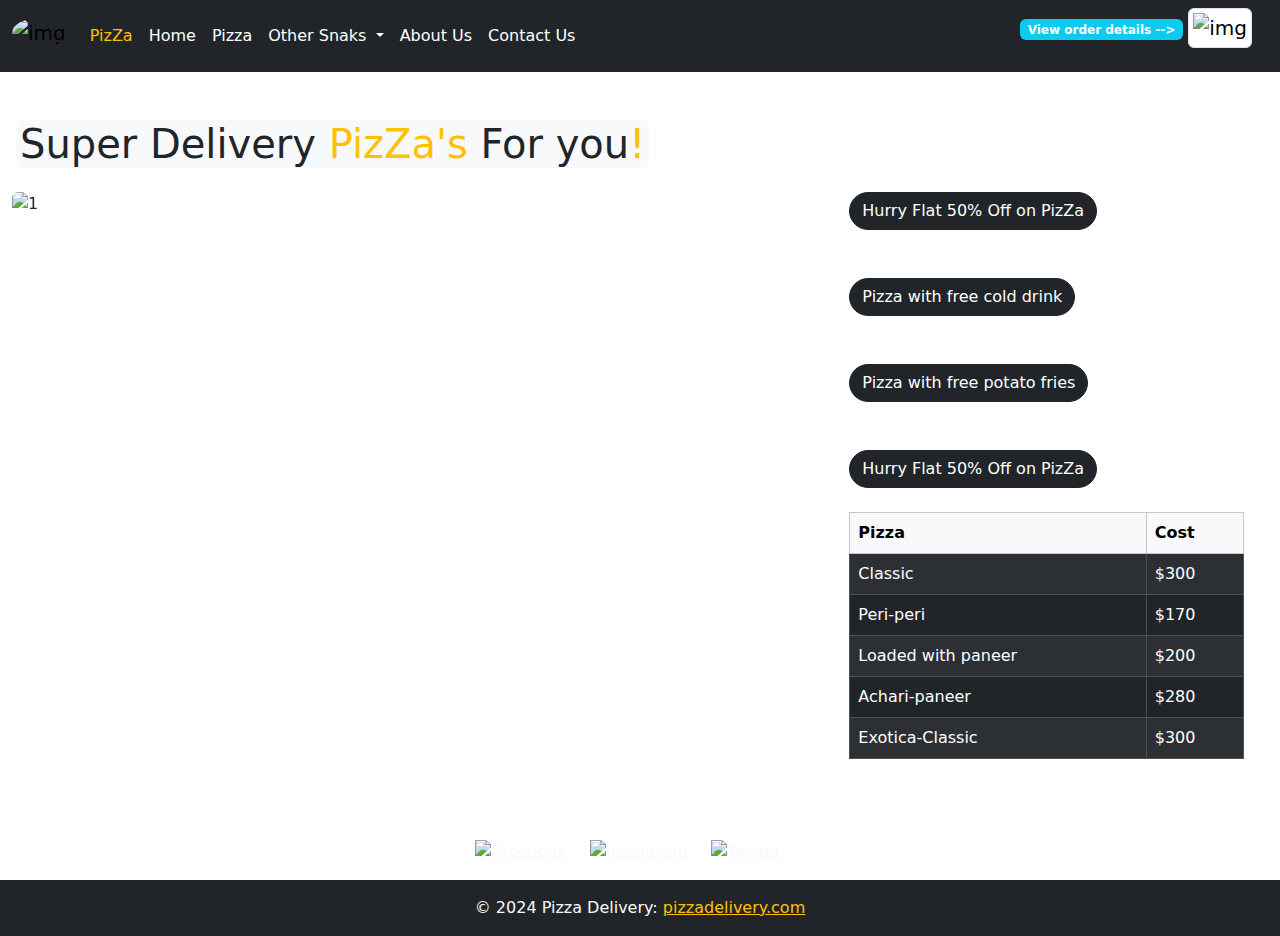
==== index.html @ 3ed24a9a "Rename pizza_delivery.html to index.html" ====
<!DOCTYPE html>
<html lang="en"> <!-- to dark bg -->
<head>
    <title>Bootstrap Example</title>
    <meta charset="utf-8">
    <meta name="viewport" content="width=device-width, initial-scale=1">
	<link href="pizza_delivery.css" rel="stylesheet">
    <link href="https://cdn.jsdelivr.net/npm/bootstrap@5.3.3/dist/css/bootstrap.min.css" rel="stylesheet" integrity="sha384-QWTKZyjpPEjISv5WaRU9OFeRpok6YctnYmDr5pNlyT2bRjXh0JMhjY6hW+ALEwIH" crossorigin="anonymous">
    <script src="https://cdn.jsdelivr.net/npm/bootstrap@5.3.3/dist/js/bootstrap.bundle.min.js" integrity="sha384-YvpcrYf0tY3lHB60NNkmXc5s9fDVZLESaAA55NDzOxhy9GkcIdslK1eN7N6jIeHz" crossorigin="anonymous"></script>
		<style>
    body {
      background-image: url('images/bg.png');
      background-size: cover; 
      background-position: center; 
      height: 400px;
    }
  </style>
</head>

<body>

	<nav class="navbar navbar-expand-lg  bg-dark d-flex justify-content-center">
  <div class="container-fluid d-flex align-items-center">
   
      <ul class="navbar-nav " >
		<li class="nav-item">
          <a class="navbar-brand" href="#">
			<img src="C:\Users\DELL\Desktop\Pizza_delivery_Web\images\p1.jpg" alt="img" 
				style="width: 50px; height: 45px; border-radius: 50%;" class="rounded-circle"></a>
        </li>
		<li class="nav-item">
          <a class="nav-link active text-warning"  href=" ">PizZa</a>
        </li>
        <li class="nav-item">
          <a class="nav-link  text-white"  href=" ">Home</a>
        </li>
        <li class="nav-item">
          <a class="nav-link text-white" href="Pizza_menus.html">Pizza</a>
        </li>
		<li class="nav-item dropdown">
          <a class="nav-link dropdown-toggle text-white" href="#" role="button" data-bs-toggle="dropdown" >
            Other Snaks
          </a>
          <ul class="dropdown-menu bg-dark">
            <li><a class="dropdown-item text-light" href="#">Hot Chocolates</a></li>
            <li><a class="dropdown-item text-light" href="#">Fries</a></li>
            <li><a class="dropdown-item text-light" href="#">Taco</a></li>
          </ul>
        </li>
        <li class="nav-item">
          <a class="nav-link text-white" href="Pizza_AboutUs.html">About Us</a>
        </li>
		<li class="nav-item">
          <a class="nav-link text-white" href="Pizza_contactUs.html">Contact Us</a>
        </li>
      </ul>
	  
	  <ul >
		<li class="nav-item  float-end">
			<span class="badge bg-info"> View order details -->  </span>
			    <a class="navbar-brand" href="#" data-bs-toggle="collapse" data-bs-target="#progressBar">
        <img src="images/Delivery_bike.jpg" alt="img" style="width: 50px; height: 35px;" class="img-thumbnail">
    </a>

    <div id="progressBar" class="collapse mt-3">
        <div class="progress">
            <div class="progress-bar progress-bar-striped progress-bar-animated bg-warning text-dark" style="width:75%;">5min away</div>
        </div>
    </div>

        </li>
	  </ul>
    </div>
</nav>

	
	<h1 class="float-start mt-5 ms-3 bg-light rounded ps-1 pe-1"> Super Delivery <span class="text-warning">PizZa's</span> For you<span class="text-warning">!</span></h1>
	
	<div class="row d-flex container-fluid float-start mt-3">
		<div class="col-8 container mb-3">
			<div id="Idside" class="carousel slide" data-bs-ride="carousel">
				<div class="carousel-indicators">
				   <button type="button" data-bs-target="#Idside" data-bs-slide-to="0" class="active"></button>
				   <button type="button" data-bs-target="#Idside" data-bs-slide-to="1" ></button>
				   <button type="button" data-bs-target="#Idside" data-bs-slide-to="2" ></button>
				</div>  
	
				<div class="carousel-inner">
						<div class="carousel-item active">
							<img src="C:\Users\DELL\Desktop\Pizza_delivery_Web\images\p2.jpg" class="d-block w-100 rounded" alt="1">
						</div>
					
						<div class="carousel-item">
							<img src="C:\Users\DELL\Desktop\Pizza_delivery_Web\images\p3.jpg" class="d-block w-100" alt="1">
						</div>
					
						<div class="carousel-item">
							<img src="C:\Users\DELL\Desktop\Pizza_delivery_Web\images\p1.jpg" class="d-block w-100" alt="1">
						</div>
				</div>
		
					<button class="carousel-control-prev" type="button" data-bs-target="#Idside" data-bs-slide="prev">
					<span class="carousel-control-prev-icon"></span>
					
					<button class="carousel-control-next" type="button" data-bs-target="#Idside" data-bs-slide="next">
					<span class="carousel-control-next-icon"></span>
		
			</div>
		</div>
		
		<div class="col-4">
			<div>
				<a href="#data" data-bs-toggle="collapse" class="btn btn-dark rounded-pill" style="white-space: nowrap;">Hurry Flat 50% Off on PizZa</a>
					<div id="data" class="collapse"><br>
						<a  href="#">
						<img src="C:\Users\DELL\Desktop\Pizza_delivery_Web\images\p2.jpg"  alt="img" 
							style="width: 60px; height: 35px;" class="rounded"></a>
						<p style="white-space: nowrap;">Pepperoni PizZa is the quintessential American fevorite... </p>
						<a  href="#">
						<button type="button" class=" btn btn-warning">Order now</button></a>	
					</div>
			</div><br><br>
				
						<div>
				<a href="#data1" data-bs-toggle="collapse" class="btn btn-dark rounded-pill" style="white-space: nowrap;">Pizza with free cold drink</a>
					<div id="data1" class="collapse"><br>
						<a  href="#">
						<img src="C:\Users\DELL\Desktop\Pizza_delivery_Web\images\p3.jpg" alt="img" 
							style="width: 60px; height: 35px;" class="rounded"></a>
						<p style="white-space: nowrap;">Veggie pizza, Loaded with veggie... </p>
						<a  href="#">
						<button type="button" class=" btn btn-warning">Order now</button></a>	
					</div>
			</div><br><br>
			
						<div>
				<a href="#data2" data-bs-toggle="collapse" class="btn btn-dark rounded-pill" style="white-space: nowrap;">Pizza with free potato fries</a>
					<div id="data2" class="collapse"><br>
						<a  href="#">
						<img src="C:\Users\DELL\Desktop\Pizza_delivery_Web\images\p1.jpg" alt="img" 
							style="width: 60px; height: 35px;" class="rounded"></a>
						<p style="white-space: nowrap;">Achari-onion pizza, Loaded with onion slices... </p>
						<a  href="#">
						<button type="button" class=" btn btn-warning">Order now</button></a>	
					</div>
			</div><br><br>	
			
			<div >
				<a href="#data3" data-bs-toggle="collapse" class="btn btn-dark rounded-pill" style="white-space: nowrap;">Hurry Flat 50% Off on PizZa</a>
					<div id="data3" class="collapse show"><br>
						<table class="table table-xxl table-dark table-bordered table-responsive table-striped " style="white-space: nowrap;">
							<thead>
								<tr class="table-light">
									<th> Pizza </th>
									<th> Cost </th>
									</tr>
							</thead>
							
							<tbody>
								<tr>
									<td> Classic </td>
									<td> $300 </td>
								</tr>
								
								<tr>
									<td> Peri-peri </td>
									<td> $170 </td>
								</tr>
								
								<tr>
									<td> Loaded with paneer </td>
									<td> $200 </td>
								</tr>
								
								<tr>
									<td> Achari-paneer </td>
									<td> $280 </td>
								</tr>
								
								<tr>
									<td> Exotica-Classic </td>
									<td> $300 </td>
								</tr>
								
								
							</tbody>
							
						</table>
	
					</div>
			</div><br><br>	

			
	
		</div>

	</div>
	
</div>

</body>
	
	<footer class="text-light mt-5">
  
  <section >
   
    <div class="d-flex justify-content-center align-items-center  p-3" >
      <a href=" " class="me-4 text-reset">
        <img src="https://img.icons8.com/color/48/000000/facebook-new.png" alt="Facebook" style="width: 30px; height: 30px;">
      </a>
      <a href=" " class="me-4 text-reset">
        <img src="https://img.icons8.com/fluency/48/000000/instagram-new.png" alt="Instagram" style="width: 30px; height: 30px;">
      </a>
      <a href=" " class="me-4 text-reset">
        <img src="https://img.icons8.com/color/48/000000/twitter--v1.png" alt="Twitter" style="width: 30px; height: 30px;">
      </a>
    
    
  </section>
  
  <div class="text-center p-3 bg-dark text-light">
    © 2024 Pizza Delivery:
    <a class="text-warning" href="#">pizzadelivery.com</a>
  </div>
  
</footer>
	
</html>
---- pizza_delivery.css ----
.dropdown-menu .dropdown-item:hover {
        color: #fd7e14; 
        background-color: #343a40; 
    }
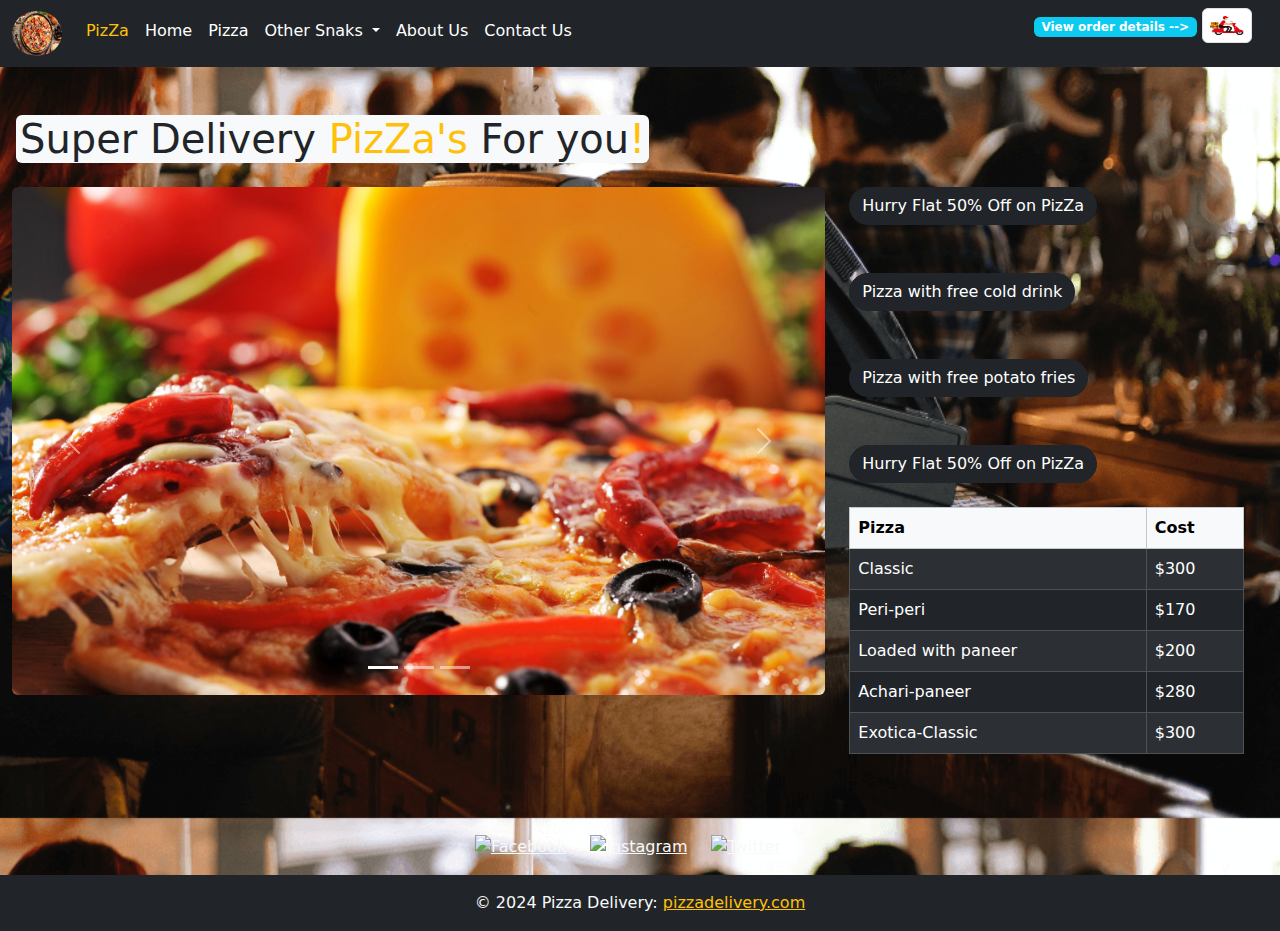
==== commit 758de7c0: "Update index.html" ====
--- a/index.html
+++ b/index.html
@@ -25,7 +25,7 @@
       <ul class="navbar-nav " >
 		<li class="nav-item">
           <a class="navbar-brand" href="#">
-			<img src="C:\Users\DELL\Desktop\Pizza_delivery_Web\images\p1.jpg" alt="img" 
+			<img src=" images\p1.jpg" alt="img" 
 				style="width: 50px; height: 45px; border-radius: 50%;" class="rounded-circle"></a>
         </li>
 		<li class="nav-item">
@@ -42,7 +42,7 @@
             Other Snaks
           </a>
           <ul class="dropdown-menu bg-dark">
-            <li><a class="dropdown-item text-light" href="#">Hot Chocolates</a></li>
+            <li><a class="dropdown-item text-light" href="#">Hot Chocolate</a></li>
             <li><a class="dropdown-item text-light" href="#">Fries</a></li>
             <li><a class="dropdown-item text-light" href="#">Taco</a></li>
           </ul>
@@ -87,15 +87,15 @@
 	
 				<div class="carousel-inner">
 						<div class="carousel-item active">
-							<img src="C:\Users\DELL\Desktop\Pizza_delivery_Web\images\p2.jpg" class="d-block w-100 rounded" alt="1">
+							<img src=" images\p2.jpg" class="d-block w-100 rounded" alt="1">
 						</div>
 					
 						<div class="carousel-item">
-							<img src="C:\Users\DELL\Desktop\Pizza_delivery_Web\images\p3.jpg" class="d-block w-100" alt="1">
+							<img src=" images\p3.jpg" class="d-block w-100" alt="1">
 						</div>
 					
 						<div class="carousel-item">
-							<img src="C:\Users\DELL\Desktop\Pizza_delivery_Web\images\p1.jpg" class="d-block w-100" alt="1">
+							<img src=" images\p1.jpg" class="d-block w-100" alt="1">
 						</div>
 				</div>
 		
@@ -113,7 +113,7 @@
 				<a href="#data" data-bs-toggle="collapse" class="btn btn-dark rounded-pill" style="white-space: nowrap;">Hurry Flat 50% Off on PizZa</a>
 					<div id="data" class="collapse"><br>
 						<a  href="#">
-						<img src="C:\Users\DELL\Desktop\Pizza_delivery_Web\images\p2.jpg"  alt="img" 
+						<img src=" images\p2.jpg"  alt="img" 
 							style="width: 60px; height: 35px;" class="rounded"></a>
 						<p style="white-space: nowrap;">Pepperoni PizZa is the quintessential American fevorite... </p>
 						<a  href="#">
@@ -125,7 +125,7 @@
 				<a href="#data1" data-bs-toggle="collapse" class="btn btn-dark rounded-pill" style="white-space: nowrap;">Pizza with free cold drink</a>
 					<div id="data1" class="collapse"><br>
 						<a  href="#">
-						<img src="C:\Users\DELL\Desktop\Pizza_delivery_Web\images\p3.jpg" alt="img" 
+						<img src=" images\p3.jpg" alt="img" 
 							style="width: 60px; height: 35px;" class="rounded"></a>
 						<p style="white-space: nowrap;">Veggie pizza, Loaded with veggie... </p>
 						<a  href="#">
@@ -137,7 +137,7 @@
 				<a href="#data2" data-bs-toggle="collapse" class="btn btn-dark rounded-pill" style="white-space: nowrap;">Pizza with free potato fries</a>
 					<div id="data2" class="collapse"><br>
 						<a  href="#">
-						<img src="C:\Users\DELL\Desktop\Pizza_delivery_Web\images\p1.jpg" alt="img" 
+						<img src=" images\p1.jpg" alt="img" 
 							style="width: 60px; height: 35px;" class="rounded"></a>
 						<p style="white-space: nowrap;">Achari-onion pizza, Loaded with onion slices... </p>
 						<a  href="#">
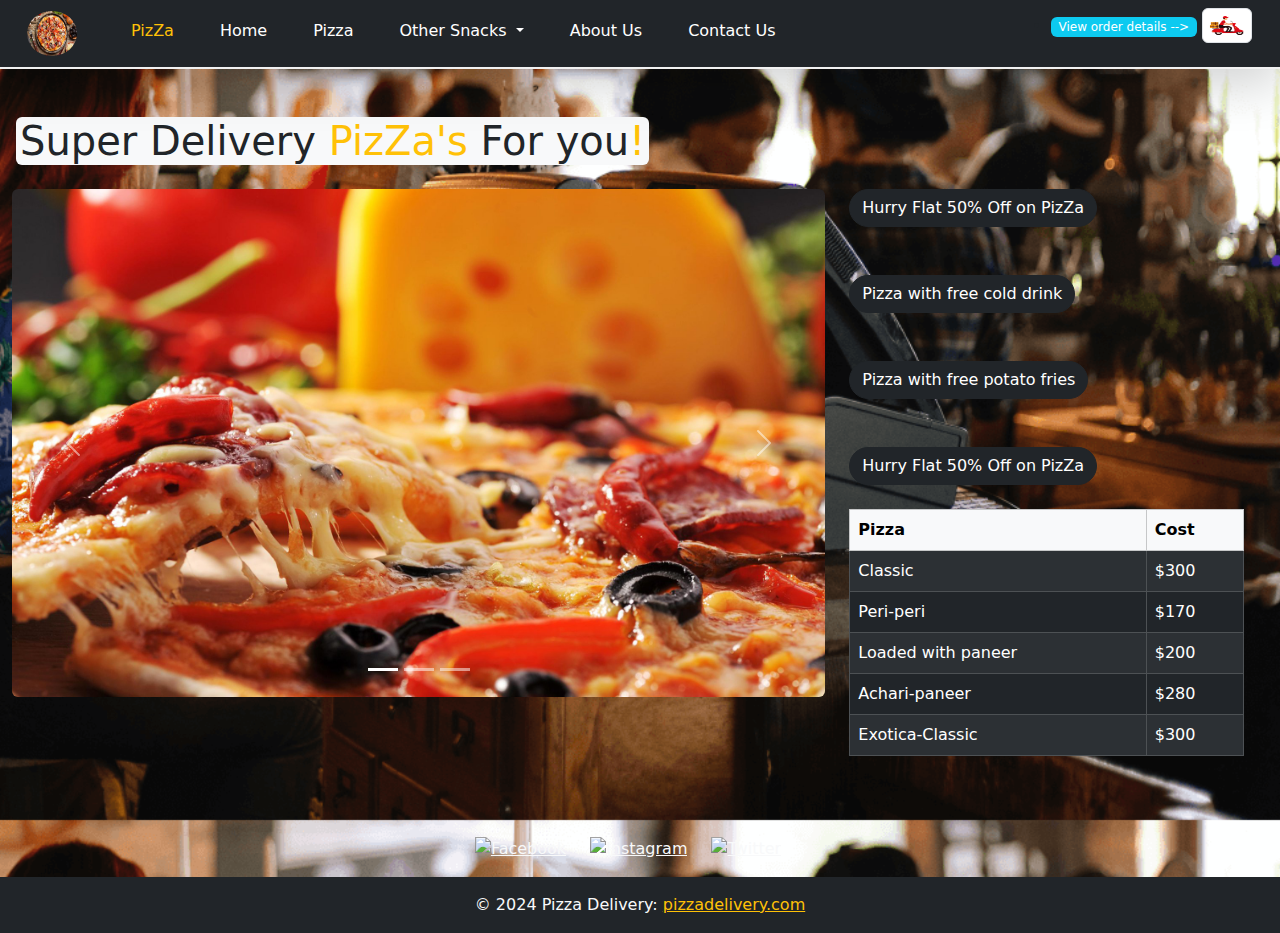
==== commit 6c7f9712: "deploy all" ====
--- a/index.html
+++ b/index.html
@@ -19,59 +19,23 @@
 
 <body>
 
-	<nav class="navbar navbar-expand-lg  bg-dark d-flex justify-content-center">
-  <div class="container-fluid d-flex align-items-center">
-   
-      <ul class="navbar-nav " >
-		<li class="nav-item">
-          <a class="navbar-brand" href="#">
-			<img src=" images\p1.jpg" alt="img" 
-				style="width: 50px; height: 45px; border-radius: 50%;" class="rounded-circle"></a>
-        </li>
-		<li class="nav-item">
-          <a class="nav-link active text-warning"  href=" ">PizZa</a>
-        </li>
-        <li class="nav-item">
-          <a class="nav-link  text-white"  href=" ">Home</a>
-        </li>
-        <li class="nav-item">
-          <a class="nav-link text-white" href="Pizza_menus.html">Pizza</a>
-        </li>
-		<li class="nav-item dropdown">
-          <a class="nav-link dropdown-toggle text-white" href="#" role="button" data-bs-toggle="dropdown" >
-            Other Snaks
-          </a>
-          <ul class="dropdown-menu bg-dark">
-            <li><a class="dropdown-item text-light" href="#">Hot Chocolate</a></li>
-            <li><a class="dropdown-item text-light" href="#">Fries</a></li>
-            <li><a class="dropdown-item text-light" href="#">Taco</a></li>
-          </ul>
-        </li>
-        <li class="nav-item">
-          <a class="nav-link text-white" href="Pizza_AboutUs.html">About Us</a>
-        </li>
-		<li class="nav-item">
-          <a class="nav-link text-white" href="Pizza_contactUs.html">Contact Us</a>
-        </li>
-      </ul>
-	  
-	  <ul >
-		<li class="nav-item  float-end">
-			<span class="badge bg-info"> View order details -->  </span>
-			    <a class="navbar-brand" href="#" data-bs-toggle="collapse" data-bs-target="#progressBar">
-        <img src="images/Delivery_bike.jpg" alt="img" style="width: 50px; height: 35px;" class="img-thumbnail">
-    </a>
+	<div id="navbar-container"></div>
 
-    <div id="progressBar" class="collapse mt-3">
-        <div class="progress">
-            <div class="progress-bar progress-bar-striped progress-bar-animated bg-warning text-dark" style="width:75%;">5min away</div>
-        </div>
-    </div>
+  <script>
+    // Function to load the navbar.html into the page
+    function loadNavbar() {
+      fetch('navbar.html')
+        .then(response => response.text())
+        .then(data => {
+          document.getElementById('navbar-container').innerHTML = data;
+        })
+        .catch(error => console.error('Error loading navbar:', error));
+    }
 
-        </li>
-	  </ul>
-    </div>
-</nav>
+    // Load navbar when the page loads
+    loadNavbar();
+  </script>
+
 
 	
 	<h1 class="float-start mt-5 ms-3 bg-light rounded ps-1 pe-1"> Super Delivery <span class="text-warning">PizZa's</span> For you<span class="text-warning">!</span></h1>
@@ -115,7 +79,7 @@
 						<a  href="#">
 						<img src=" images\p2.jpg"  alt="img" 
 							style="width: 60px; height: 35px;" class="rounded"></a>
-						<p style="white-space: nowrap;">Pepperoni PizZa is the quintessential American fevorite... </p>
+						<p style="white-space: nowrap;" class="text-white">Pepperoni PizZa is the quintessential American fevorite... </p>
 						<a  href="#">
 						<button type="button" class=" btn btn-warning">Order now</button></a>	
 					</div>
@@ -127,7 +91,7 @@
 						<a  href="#">
 						<img src=" images\p3.jpg" alt="img" 
 							style="width: 60px; height: 35px;" class="rounded"></a>
-						<p style="white-space: nowrap;">Veggie pizza, Loaded with veggie... </p>
+						<p style="white-space: nowrap;" class="text-white">Veggie pizza, Loaded with veggie... </p>
 						<a  href="#">
 						<button type="button" class=" btn btn-warning">Order now</button></a>	
 					</div>
@@ -139,7 +103,7 @@
 						<a  href="#">
 						<img src=" images\p1.jpg" alt="img" 
 							style="width: 60px; height: 35px;" class="rounded"></a>
-						<p style="white-space: nowrap;">Achari-onion pizza, Loaded with onion slices... </p>
+						<p style="white-space: nowrap;" class="text-white">Achari-onion pizza, Loaded with onion slices... </p>
 						<a  href="#">
 						<button type="button" class=" btn btn-warning">Order now</button></a>	
 					</div>
--- a/pizza_delivery.css
+++ b/pizza_delivery.css
@@ -5,3 +5,82 @@
         background-color: #343a40; 
     }
 
+    /* General Navbar Styling */
+.navbar {
+    border-bottom: 2px solid #f1f1f1;
+    transition: background-color 0.3s ease;
+  }
+  
+  .navbar:hover {
+    background-color: #333; /* Slightly darker shade when hovered */
+  }
+  
+  .navbar-nav .nav-item {
+    margin: 0 15px; /* Space between items */
+  }
+  
+  /* Hover Effects */
+  .nav-link {
+    color: #fff !important;
+    font-weight: 500;
+    transition: color 0.3s ease, transform 0.2s ease;
+  }
+  
+  .nav-link:hover {
+    color: #ff9900; /* Orange color for hover */
+    transform: scale(1.05); /* Slight zoom effect */
+  }
+  
+  .nav-item.dropdown:hover .dropdown-menu {
+    display: block;
+    opacity: 1;
+    visibility: visible;
+    transition: opacity 0.3s ease;
+  }
+  
+  /* Dropdown Menu Styling */
+  .dropdown-menu {
+    background-color: #333;
+    border: 1px solid #444;
+    border-radius: 8px;
+  }
+  
+  .dropdown-item {
+    color: #fff;
+    font-weight: 400;
+    transition: background-color 0.3s ease;
+  }
+  
+  .dropdown-item:hover {
+    background-color: #ff9900;
+    color: #fff;
+    cursor: pointer;
+  }
+  
+  /* Badge Styling */
+  .badge.bg-info {
+    background-color: #00b0ff;
+    font-weight: 500;
+    transition: background-color 0.3s ease;
+  }
+  
+  .badge.bg-info:hover {
+    background-color: #0091cc;
+  }
+  
+  /* Navbar Logo Image Hover Effect */
+  .navbar-brand img:hover {
+    transform: scale(1.1);
+    transition: transform 0.3s ease;
+  }
+  
+  /* Progress bar hover effect */
+  .progress-bar {
+    transition: width 0.3s ease;
+  }
+  
+  .progress-bar:hover {
+    width: 80%; /* Slight increase in progress on hover */
+  }
+  
+
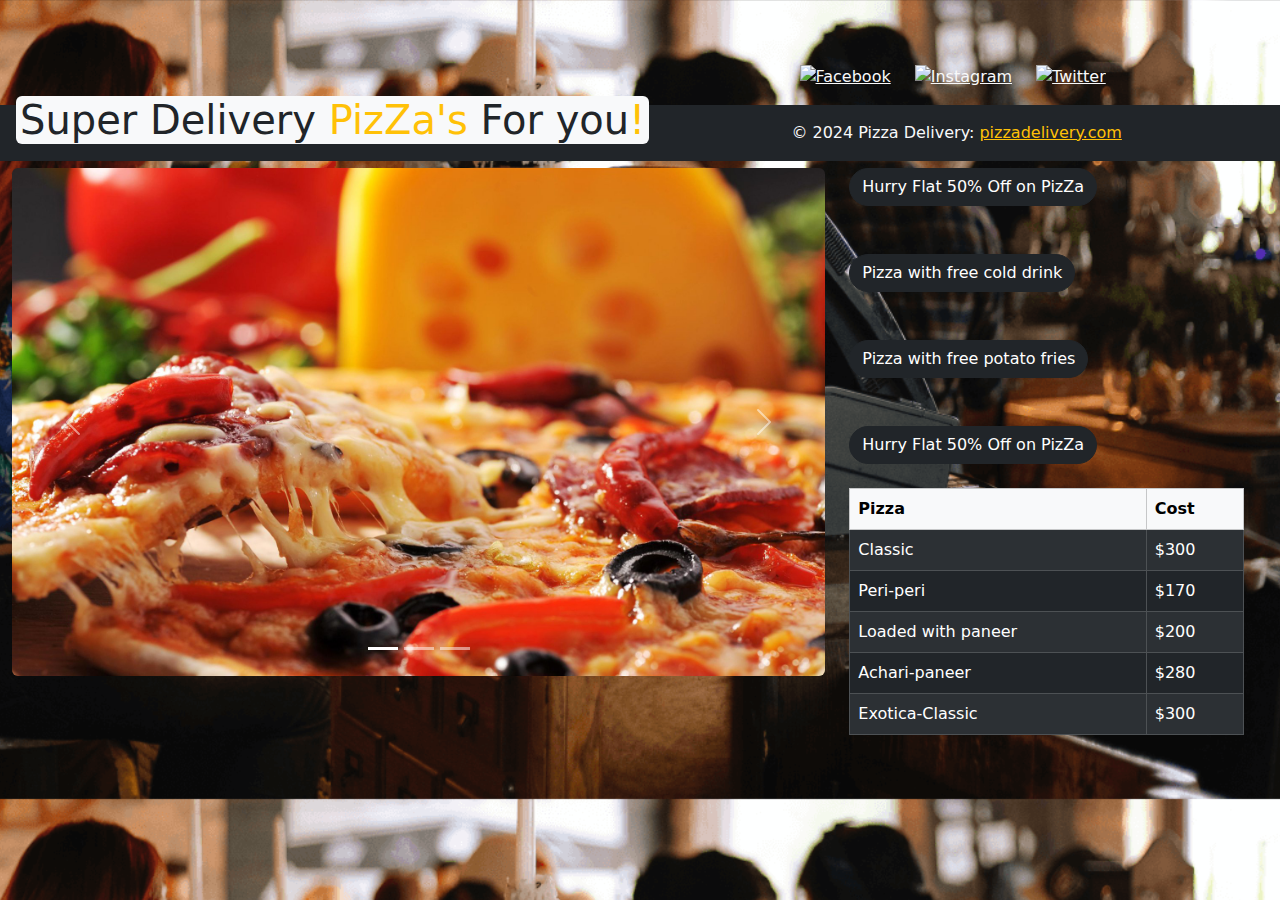
==== commit 81b5b76d: "new" ====
--- a/index.html
+++ b/index.html
@@ -21,20 +21,6 @@
 
 	<div id="navbar-container"></div>
 
-  <script>
-    // Function to load the navbar.html into the page
-    function loadNavbar() {
-      fetch('navbar.html')
-        .then(response => response.text())
-        .then(data => {
-          document.getElementById('navbar-container').innerHTML = data;
-        })
-        .catch(error => console.error('Error loading navbar:', error));
-    }
-
-    // Load navbar when the page loads
-    loadNavbar();
-  </script>
 
 
 	
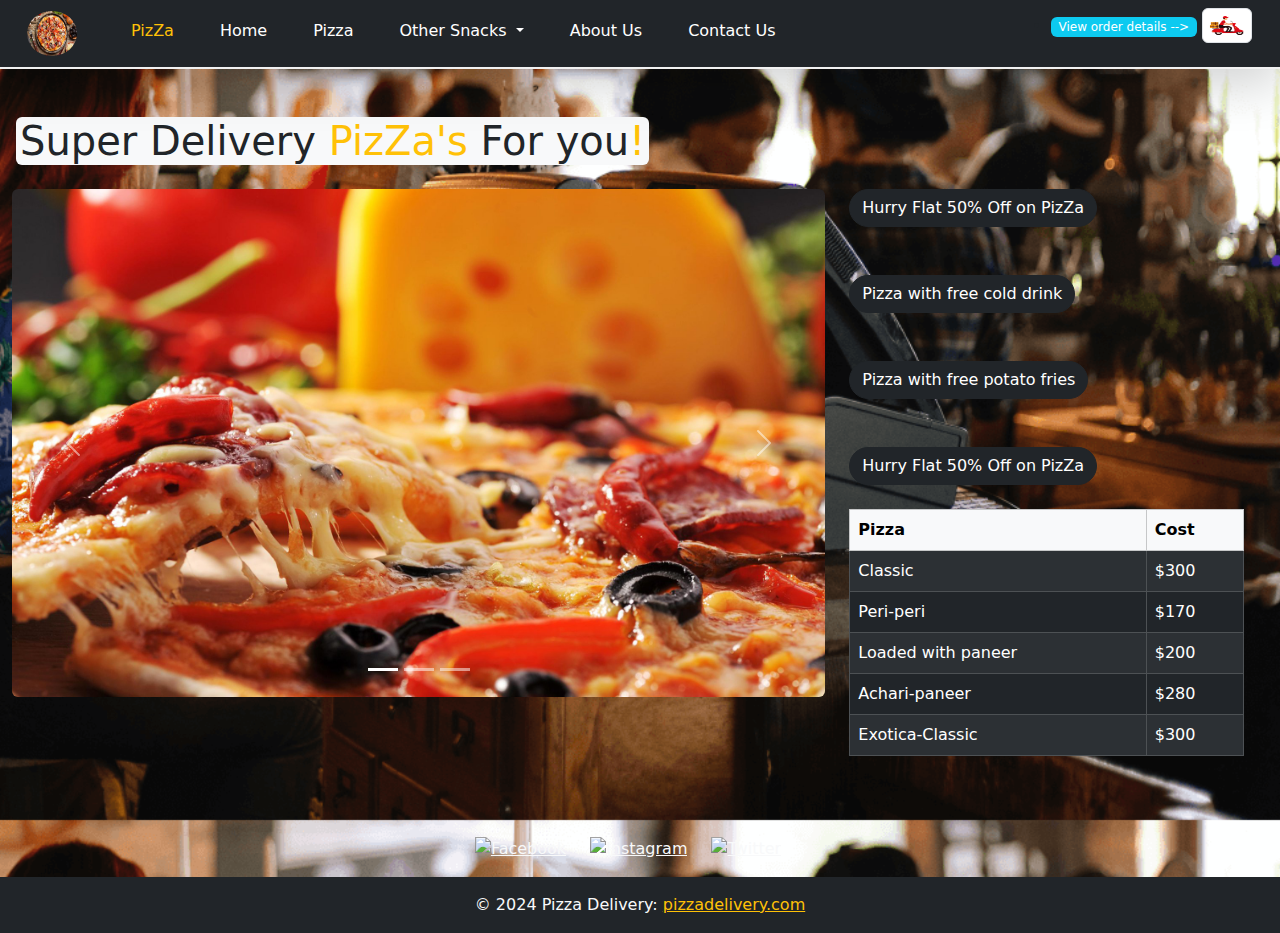
==== commit f69c1faf: "new" ====
--- a/index.html
+++ b/index.html
@@ -148,6 +148,8 @@
 	
 </div>
 
+	<script src="script.js"></script>
+
 </body>
 	
 	<footer class="text-light mt-5">
